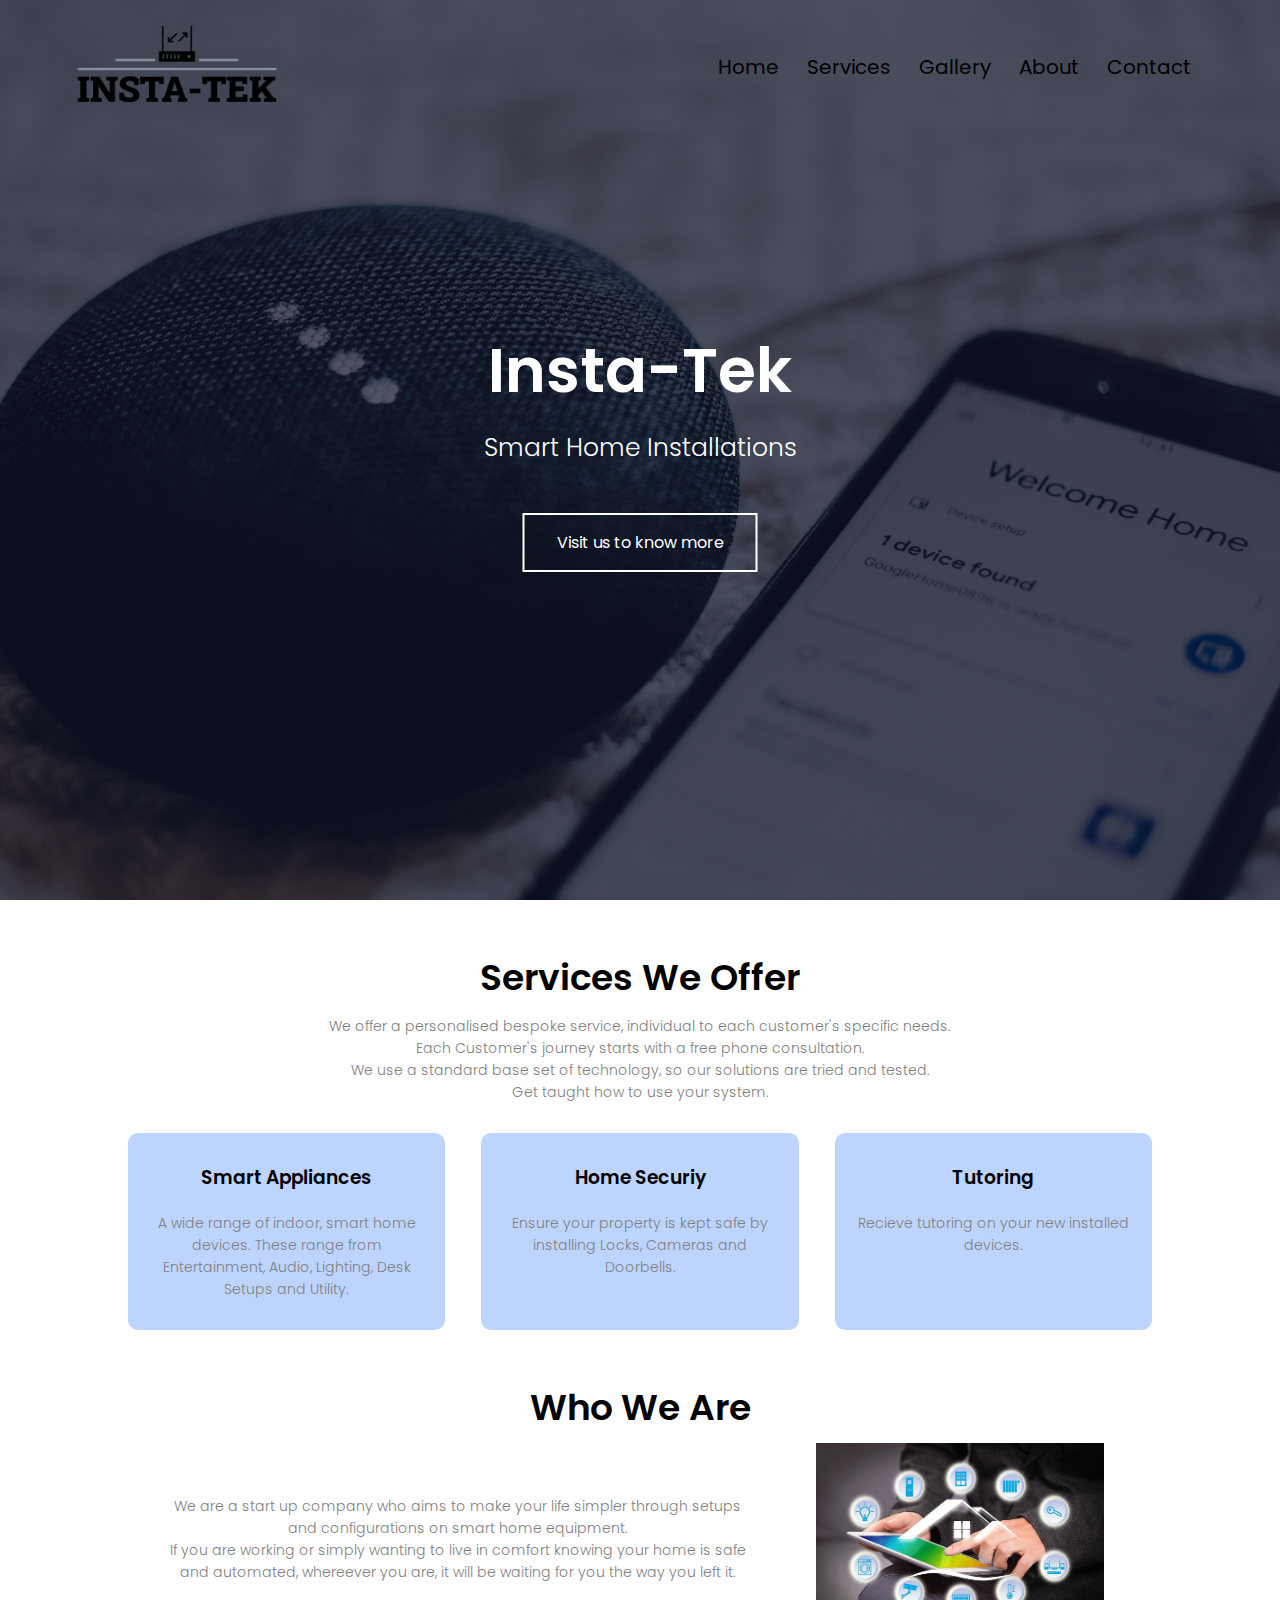
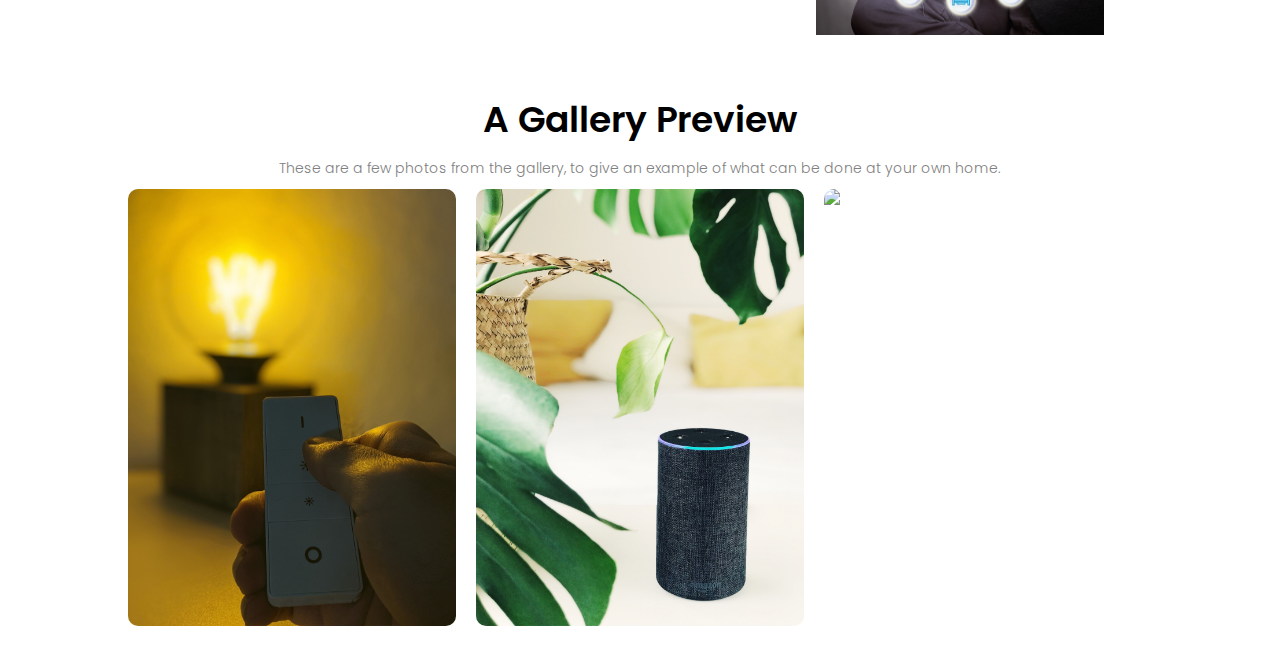
==== index.html @ 764d58a7 "Update index.html" ====
<!DOCTYPE html>
<html>
<head>
    <link rel="stylesheet" type="text/css" href="css/main.css">
    <meta name = 'viewport' content = 'width = device-width'>
    <title>{{ page.title }}</title>
    <link rel = 'preconnect' href = 'https://fonts.gstatic.com'>
    <link href = 'https://fonts.googleapis.com/css2?family=Poppins:wght@100;200;300;400;600;700&display=swap' rel = 'stylesheet'>
    <link rel = 'stylesheet' href = 'https://stackpath.bootstrapcdn.com/font-awesome/4.7.0/css/font-awesome.min.css'>
</head>
        
<body>
    <section class = 'header'>
        <nav>
            <a href = 'index.html'><img src = 'css/images/High Resolution Logo - Transparent Background (1).png'></a>    
            <div class = 'sidenav'>
                <ul id = 'mySidenav'>
                    <i class = 'fa fa-times' id = 'hideMenu' onclick="hideMenu()"></i>
                    <li class = 'hover'><a href = 'index.html'>Home</a></li>
                    <li class = 'hover'><a href = 'Services.html'>Services</a></li>
                    <li class = 'hover'><a href = 'Gallery.html'>Gallery</a></li>
                    <li class = 'hover'><a href = 'About.html'>About</a></li>
                    <li class = 'hover'><a href = 'Contact.html'>Contact</a></li>
                </ul>
            </div>
            <i class = 'fa fa-bars' id = 'showMenu' onclick="showMenu()"></i>
        </nav>    
    </section>
    
<script>
    
    function showMenu(){
        var menu = document.getElementById("mySidenav");
        menu.style.display = 'block';
    }
    
    function hideMenu(){
        var menu = document.getElementById('mySidenav');
        menu.style.display = 'none';
    }
</script>
<style>
    /*Background*/
    .header{
        min-height: 100vh;
        width: 100;
        background-image: linear-gradient(rgba(4,9,30,0.7), rgba(4,9,30,0.7)), url(css/images/banner.jpg); 
        background-position: center;
        background-size: cover;
        position: relative;
    }
</style>
<div class='text-box'>
        <h1>Insta-Tek</h1>
            <p>Smart Home Installations</p>
        <a href = '' class = 'tb-btn'> Visit us to know more</a>
        </div>

<section class = 'services'>
        <h1> Services We Offer </h1>
        <p>We offer a personalised bespoke service, individual to each customer's specific needs.<br>
        Each Customer's journey starts with a free phone consultation.<br>
        We use a standard base set of technology, so our solutions are tried and tested.<br>
        Get taught how to use your system.</p>
        
        <div class = 'row'>
                <div class = 'services-col'>
                        <h3> Smart Appliances </h3>
                        <p> A wide range of indoor, smart home devices. These range from Entertainment, Audio, Lighting, Desk Setups and Utility. </p>
                </div>
                
                <div class = 'services-col'>
                        <h3> Home Securiy </h3>
                        <p> Ensure your property is kept safe by installing Locks, Cameras and Doorbells. </p>
                </div>
                
                <div class = 'services-col'>
                        <h3> Tutoring </h3>
                        <p> Recieve tutoring on your new installed devices. </p>
                </div>
        </div>
</section>

<section class = 'about'>
         <h1> Who We Are </h1>
        <div class = 'box'>
                <div class = 'sidepic'>
                        <b><img src = 'css/images/smarthome.jpg'></b>
                </div>
                <div class = 'text'>
                        <p> We are a start up company who aims to make your life simpler through setups and configurations on smart home equipment. <br>
                        If you are working or simply wanting to live in comfort knowing your home is safe and automated, whereever you are, it will be waiting for you the way you left it. </p>
                </div>
        </div>
 </section>

<section class = 'gallery'>
        <h1> A Gallery Preview </h1>
        <p> These are a few photos from the gallery, to give an example of what can be done at your own home. </p>
        
        <div class = 'row'>
                <div class = 'gallery-col'>
                        <c><img src = 'css/images/light.jpg'></c>
                        <div class = 'layer'>
                                <h3> LIGHTING </h3>
                        </div>
                </div>
                <div class = 'gallery-col'>
                        <c><img src = 'css/images/alexa.jpg'></c>
                        <div class = 'layer'>
                                <h3> VOICE AI </h3>
                        </div>
                </div>
                <div class = 'gallery-col'>
                        <c><img src = 'css/images/phone.jpg'></c>
                        <div class = 'layer'>
                                <h3> CONTROLS </h3>
                        </div>
                </div>
        </div>  
</section>
---- css/main.css ----
/*Main  body amd fonts*/
*{
    margin: 0;
    padding: 0;
    font-family: 'Poppins', sans-serif;
    box-sizing: border-box;
}

/*Background*/
.header{
    min-height: 100vh;
    width: 100;
    background-color: black;
    background-image: linear-gradient(rgba(4,9,30,0.7), rgba(4,9,30,0.7)), url(/css/images/banner.jpg); 
    background-position: center;
    background-size: cover;
    position: relative;
}

/*Navigation bar*/
nav{
    display: flex;
    padding: 2% 6%;
    justify-content: space-between;
    align-items: center;
}
a img{
    width:200px
}
.sidenav{
    flex: 1;
    text-align: right;
}
.sidenav ul li{
    list-style: none;
    display: inline-block;
    padding: 8px 12px;
    position: relative;
}       
.sidenav ul li a{
    color: Black;
    text-decoration: none;
    font-size: 20px;
}
.hover {
    background:
    linear-gradient(currentColor 0 0) bottom 0   left 50% /var(--a, 0) 3px no-repeat,
    linear-gradient(currentColor 0 0) bottom 6px left 50% /var(--b, 0) 3px no-repeat;
    transition:0.5s;
}
.hover:hover{
    --a: 60%;
    --b: 100%;
}

/*Positioning of text box*/
.text-box{
    width: 90%
    color: white;
    position: absolute;
    top: 50%;
    left: 50%;
    transform: translate(-50%,-50%);
    text-align: center;
}
.text-box h1{
    font-size: 62px;
    color: white;
}
.text-box p{
    margin: 10px 0 40px;
    font-size: 25px; 
    color: white;
}
.tb-btn{
    background-color: none;
    border: 2px solid white;
    color: white;
    padding: 15px 32px;
    text-align: center;
    text-decoration: none;
    display: inline-block;
    font-size: 16px;
    margin: 4px 2px;
    cursor: pointer;
}
.tb-btn:hover{
    border: 1px solid white;
    background: white;
    transition: 0.5s;
    color: black;
}

/*Stops nav bar icons from appearing*/
nav i.fa{
    display: none;
}

/*For mobile users*/
@media(max-width: 799px){
    
    a img{
        width:100px
    }    
    .text-box h1{
        font-size: 35px;
        color: white;
    } 
    .text-box p{
        margin: 10px 0 40px;
        font-size: 14px; 
        color: white;
    }
    .sidenav ul{
        position: absolute;
        background-color: lightblue;
        height: 100vh;
        width: 50%;
        top: 0;
        right: 0;
        text-align: right;
        z-index: 2;
        list-style-type: none;
        margin: 0;
        padding: 0;
        transition: 1.5s;
        display:none;
    }
    .sidenav ul li{
        display: block;
        color: black;
        padding: 8px 16px;
        text-decoration: none;
    }    
    .sidenav ul li a{
        color: Black;
        text-decoration: none;
        font-size: 20px;
    }    
    .hover {
        background:
        linear-gradient(white 0 0) left /100% var(--d, 0%) no-repeat;
        transition: 0s;
    }    
    .hover:hover{
        --d: 100%;
        color: white;
    }
    nav i.fa{
        display: block;
        color: black;
        margin: 20px;
        cursor: pointer;
        font: normal normal normal 25px/1 FontAwesome
    }
}

/*services Section*/
.services{
    width: 80%;
    margin: auto;
    text-align: center;
    padding-top: 50px;
}
h1{
    font-size: 36px;
    font-weight: 600;
}
p{
    color: Grey;
    font-size: 14px;
    font-weight: 300;
    line-height: 22px;
    padding: 10px;
}
.row{
    display: flex;
    justify-content: space-between;
}    
.services-col{
    flex-basis: 31%;
    background: #bdd4ff;
    border-radius: 10px;
    margin-top: 2%;
    padding: 20px 12px;
    box-sizing: border-box;
    transition: 0.5s;
}
h3{
    text-align: center;
    font-weight: 600;
    margin: 10px 0;
}
.services-col:hover{
    box-shadow: 0 0 20px 0px rgba(0,0,3,0.5);
}

@media(max-width: 799px){
    .row{
        flex-direction: column;
        padding: 12px 20px;
    }
}

/*about Section*/
.about{
    width: 80%;
    margin: auto;
    text-align: center;
    padding-top: 50px;
}
.box{
    display: flex;
    align-items: center;
    justify-content: center
}
b img{
    margin-top: 2%;
    max-width: 75%
}
.sidepic{
    flex-basis: 70%;
    order: 2;
}
.text{
    padding-left: 20px;
}
.dupe{
    display: none;
}

@media(max-width: 799px){
    .sidepic{
        display: none;
    }
    .dupe{
        display: block:
    }
}
/*gallery Section*/
.gallery{
    width: 80%;
    margin: auto;
    text-align: center;
    padding-top: 50px;
}
.gallery-col{
    flex-basis: 32%;
    border-radius: 10px;
    margin-bottom: 30px;
    position: relative;
    overflow: hidden;
}
.gallery-col img{
    width: 100%;
    display: block;
}
c img{
    max-height: 600px;
}
.layer{
    background: transparent;
    height: 100%;
    width: 100%;
    position: absolute;
    top: 0;
    left: 0;
    transition: 0.5s
}
.layer:hover{
    background: rgba(189,212,255,0.7);
}
.layer h3{
    width:100%;
    font-weight: 500;
    color: black;
    font-size: 25px;
    bottom: 0;
    left: 50%;
    transform: translateX(-50%);
    position: absolute;
    opacity: 0;
    transition: 0.5s
}
.layer:hover h3{
    bottom: 49%;
    opacity: 1;
}
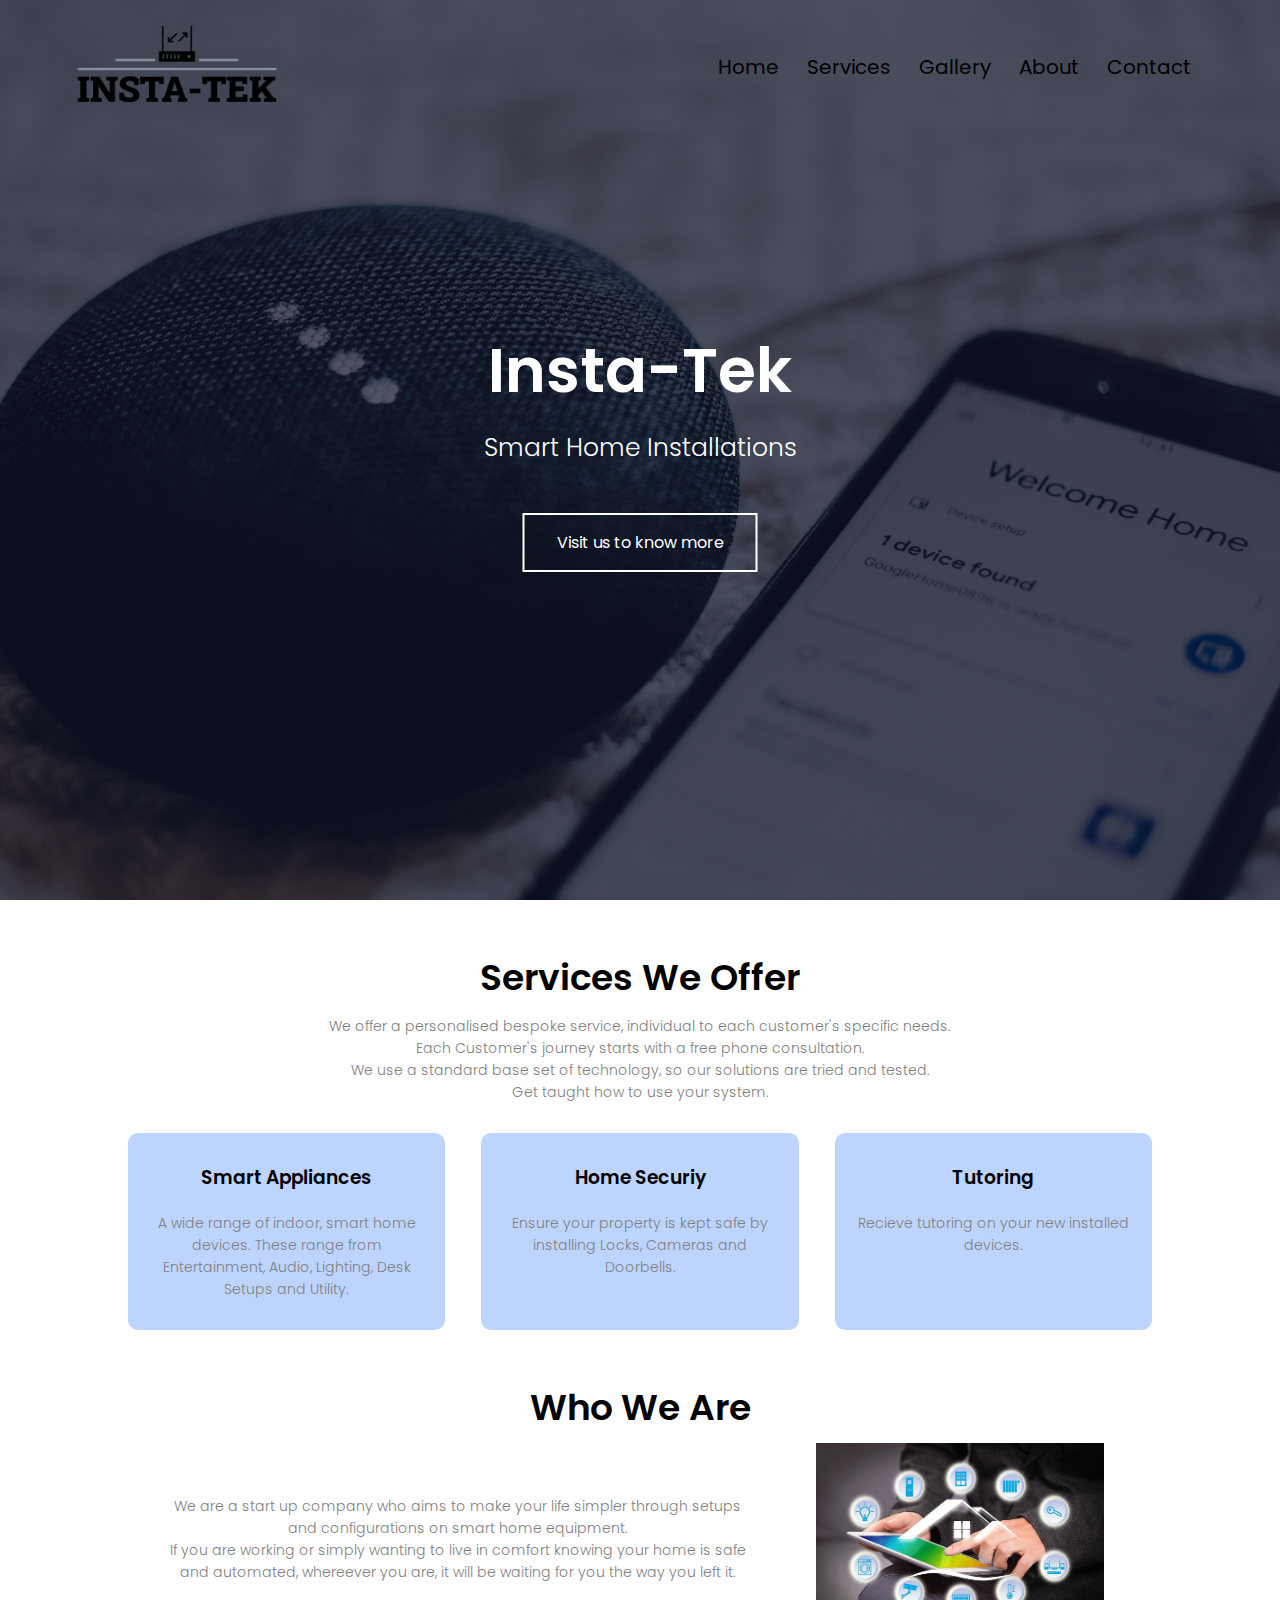
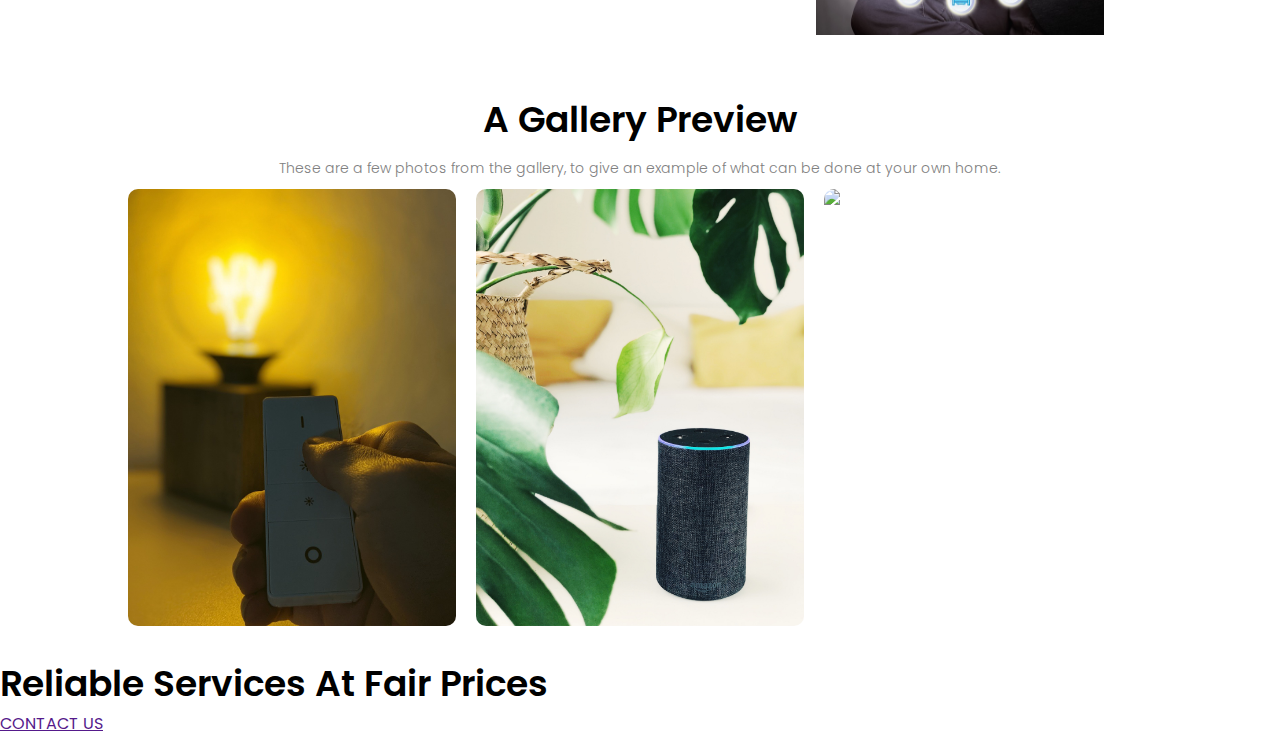
==== commit c8ac4c28: "Update index.html" ====
--- a/index.html
+++ b/index.html
@@ -3,7 +3,7 @@
 <head>
     <link rel="stylesheet" type="text/css" href="css/main.css">
     <meta name = 'viewport' content = 'width = device-width'>
-    <title>{{ page.title }}</title>
+    <title> Home </title>
     <link rel = 'preconnect' href = 'https://fonts.gstatic.com'>
     <link href = 'https://fonts.googleapis.com/css2?family=Poppins:wght@100;200;300;400;600;700&display=swap' rel = 'stylesheet'>
     <link rel = 'stylesheet' href = 'https://stackpath.bootstrapcdn.com/font-awesome/4.7.0/css/font-awesome.min.css'>
@@ -119,3 +119,21 @@
                 </div>
         </div>  
 </section>
+
+<section class = 'contact'>
+    <h1> Reliable Services At Fair Prices </h1>
+    <a href = ''> CONTACT US</a>
+</section>
+<style>
+    .constact
+        min-height: 100px auto;
+        width: 100%;
+        background-image: linear-gradient(rgba(4,9,30,0.7), rgba(4,9,30,0.7)), url(css/images/home.jpg); 
+        background-position: center;
+        background-size: cover;
+        position: relative;
+    }
+</style>    
+        
+        
+        
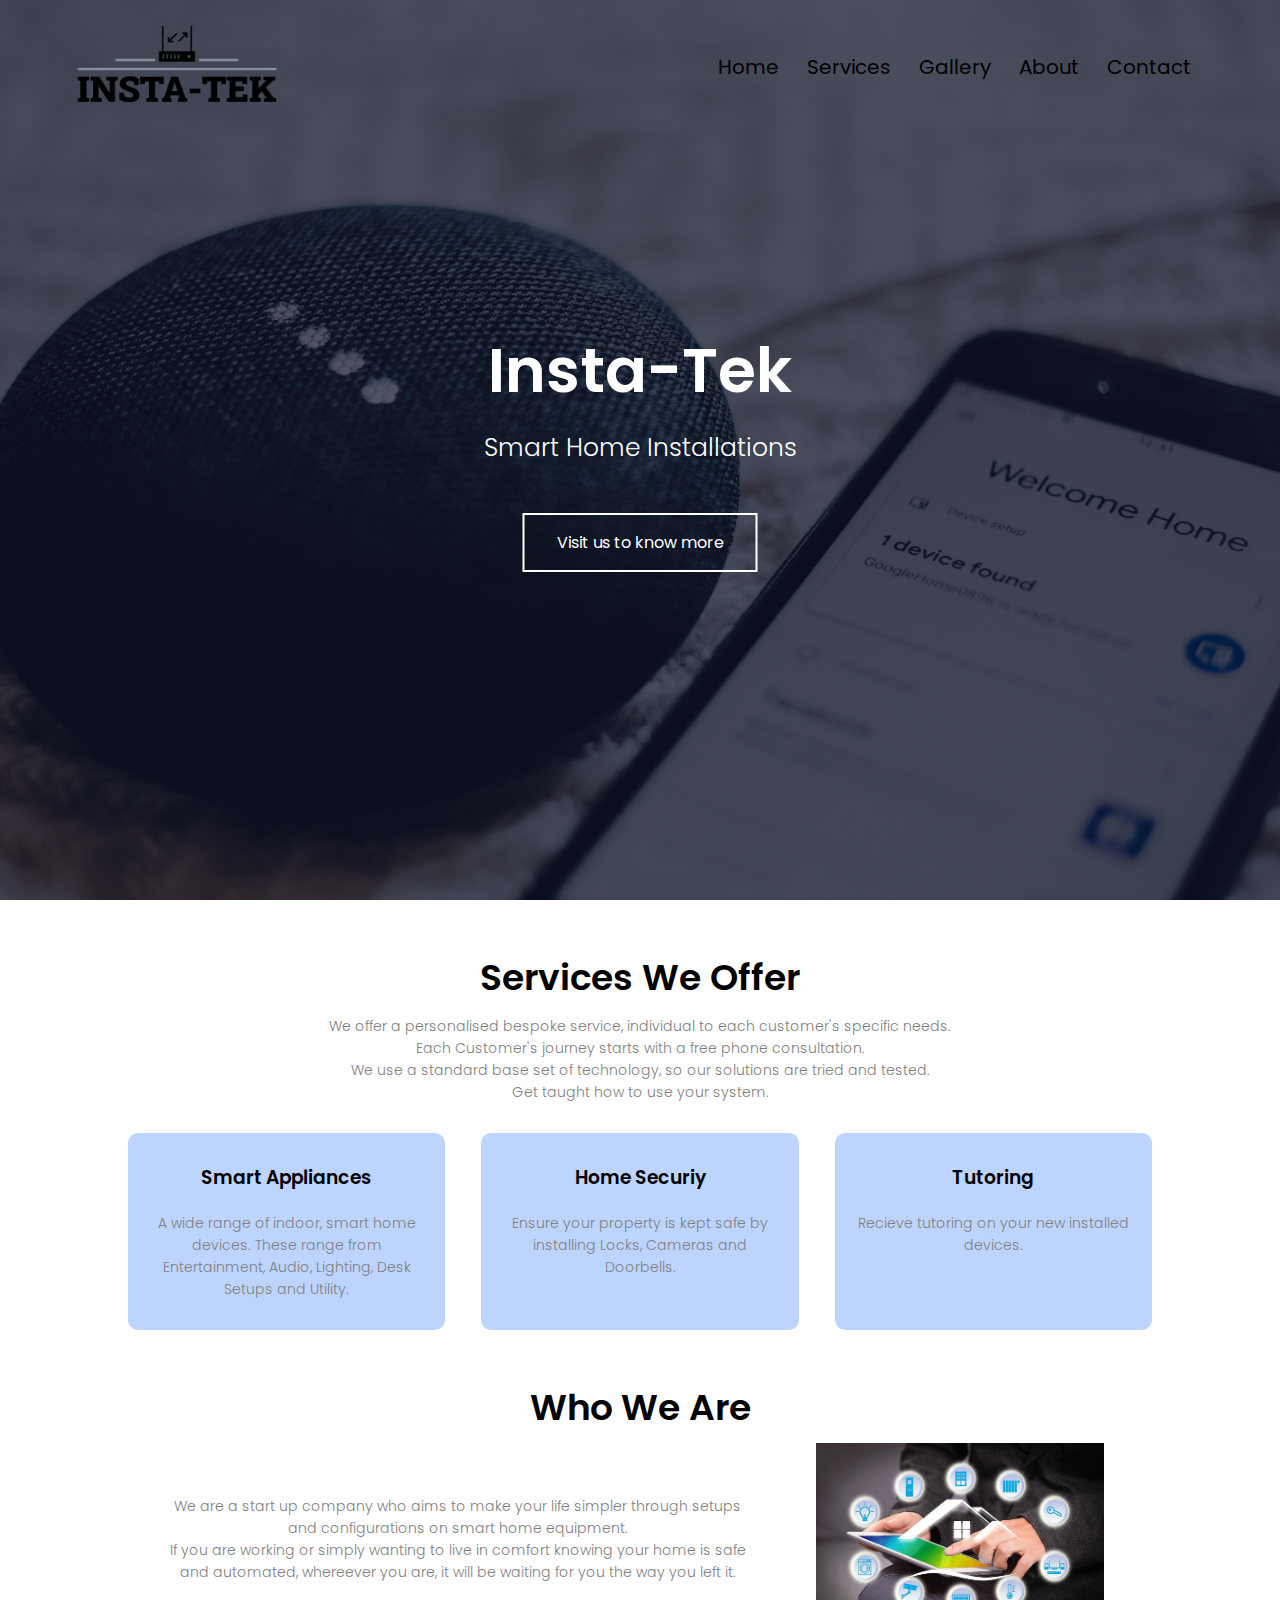
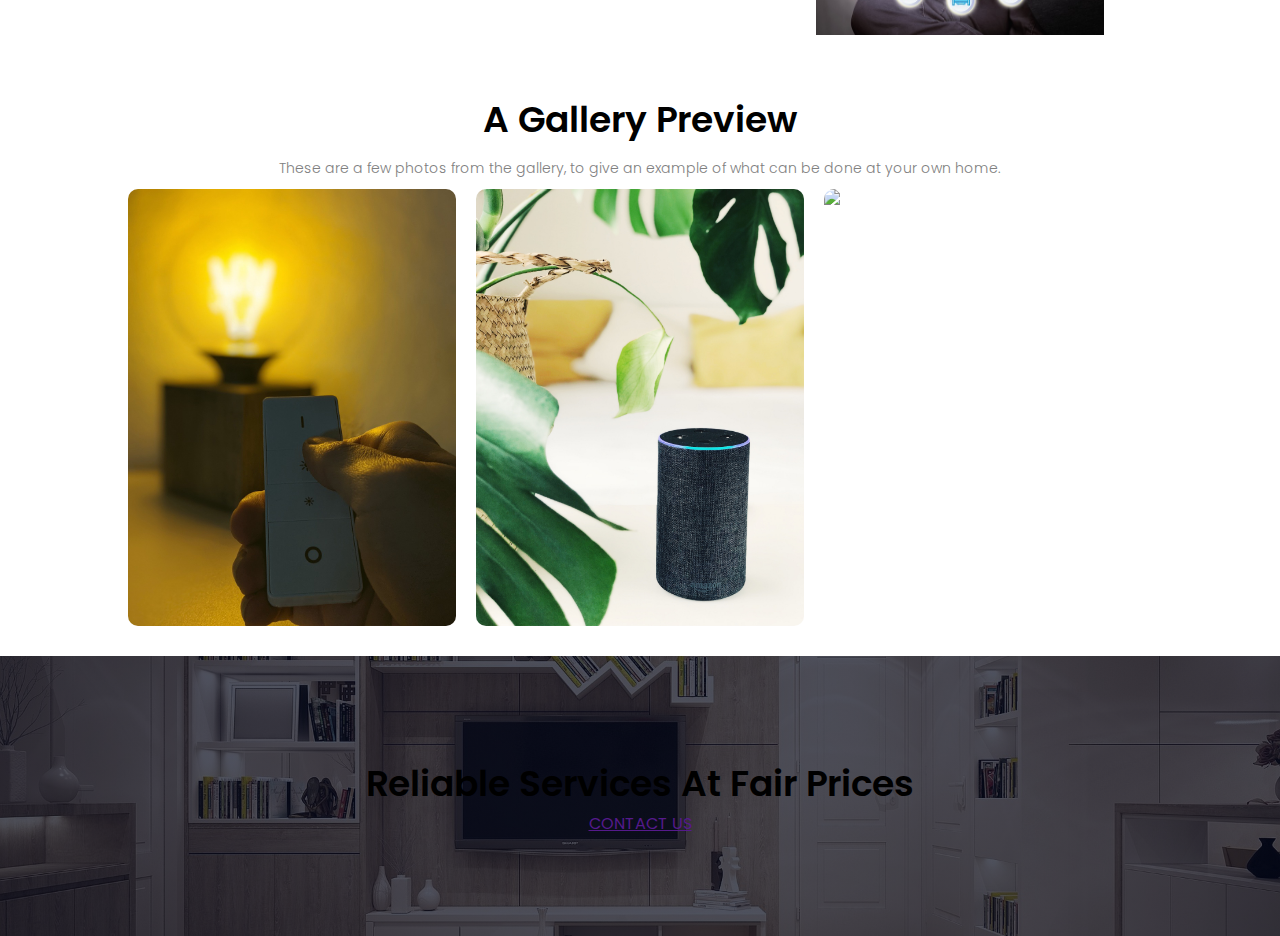
==== commit cd95d5b6: "Update index.html" ====
--- a/index.html
+++ b/index.html
@@ -125,13 +125,14 @@
     <a href = ''> CONTACT US</a>
 </section>
 <style>
-    .constact
+    .contact{
         min-height: 100px auto;
         width: 100%;
         background-image: linear-gradient(rgba(4,9,30,0.7), rgba(4,9,30,0.7)), url(css/images/home.jpg); 
         background-position: center;
         background-size: cover;
-        position: relative;
+        text-align: center;
+        padding: 100px 0;
     }
 </style>    
         
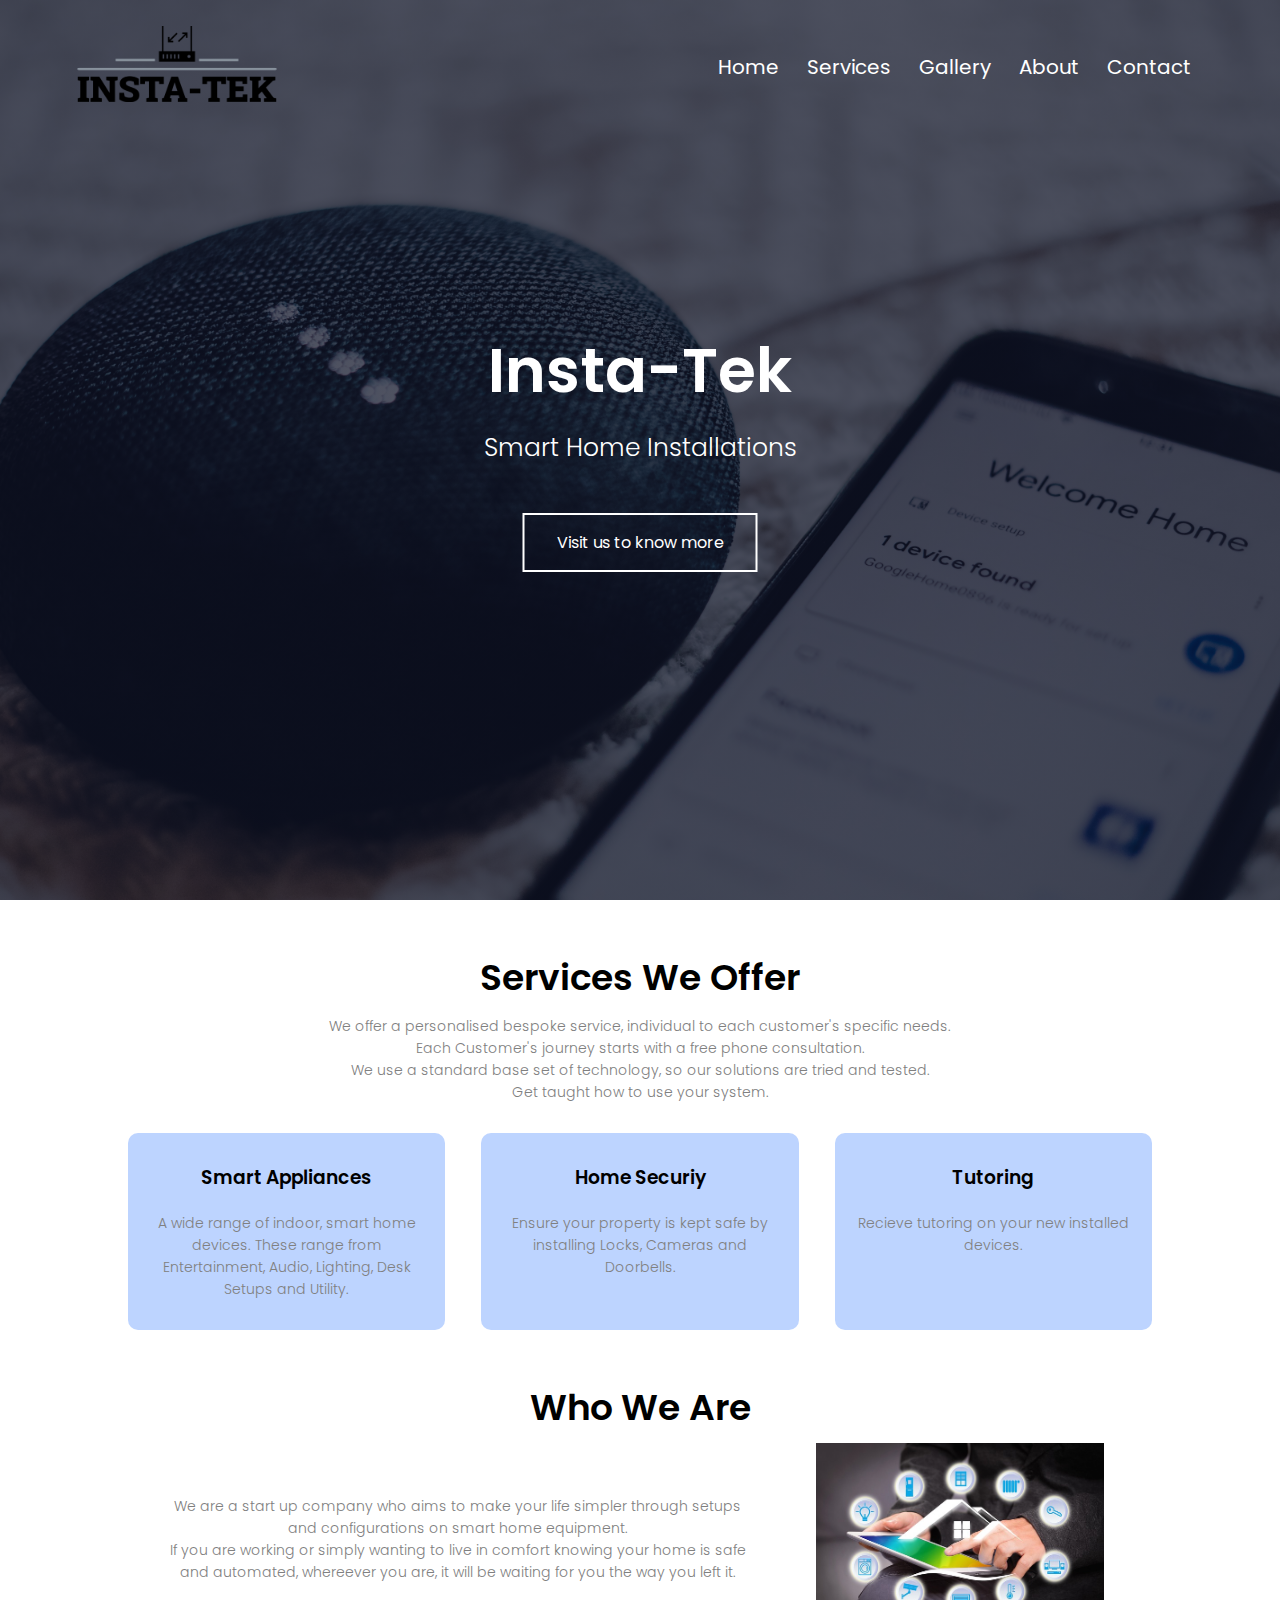
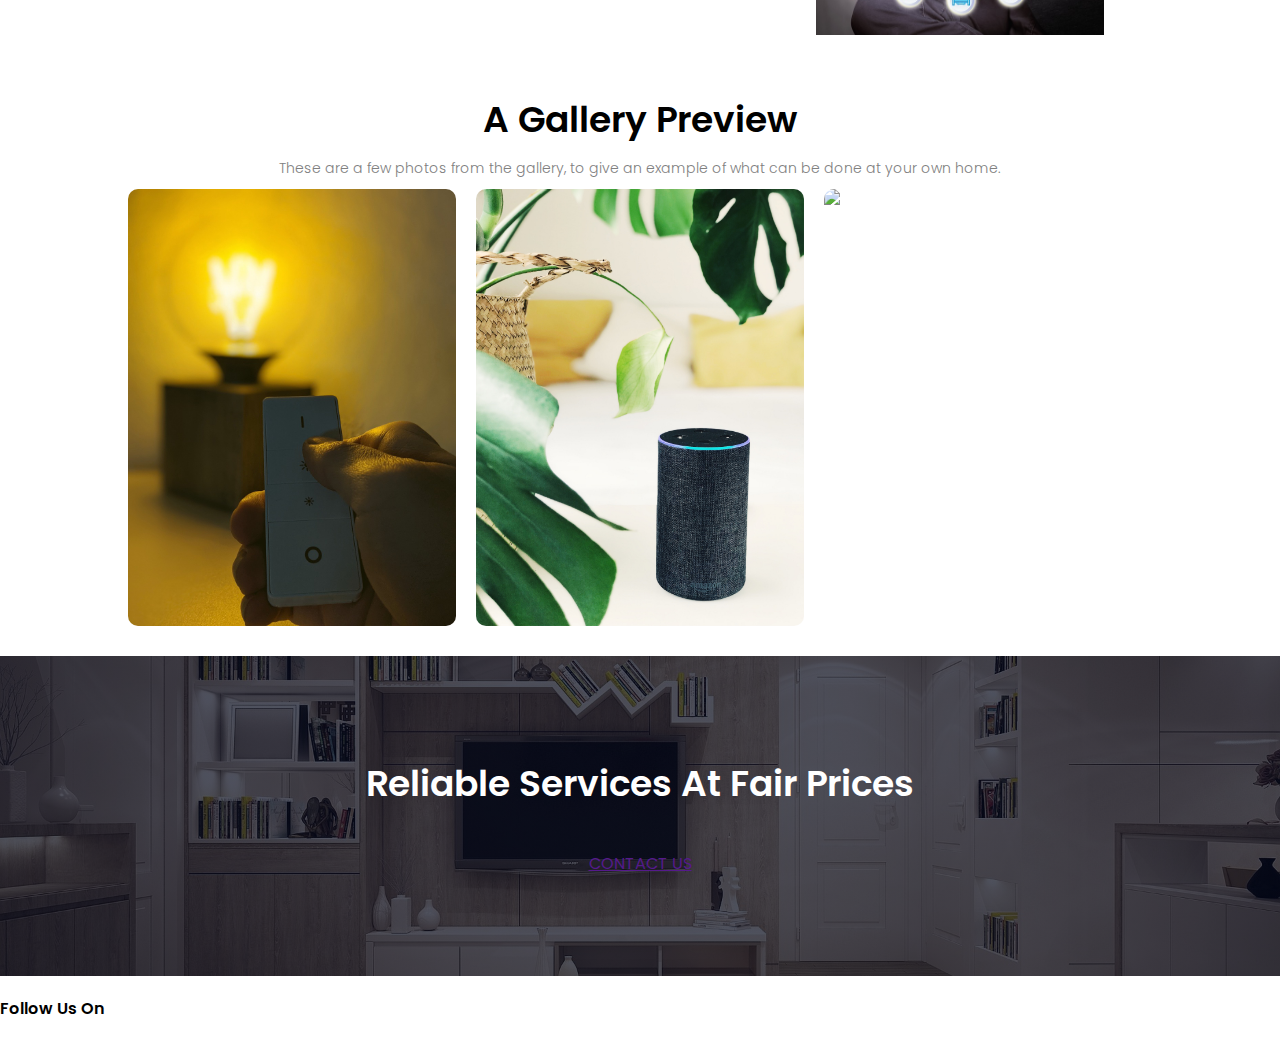
==== commit 2208938b: "Update index.html" ====
--- a/index.html
+++ b/index.html
@@ -135,6 +135,10 @@
         padding: 100px 0;
     }
 </style>    
+
+<section class = 'footer'>
+    <h4> Follow Us On </h4>
+</section>
         
         
         
--- a/css/main.css
+++ b/css/main.css
@@ -38,7 +38,7 @@
     position: relative;
 }       
 .sidenav ul li a{
-    color: Black;
+    color: White;
     text-decoration: none;
     font-size: 20px;
 }
@@ -286,3 +286,26 @@
     bottom: 49%;
     opacity: 1;
 }
+
+.contact h1{
+    color: White;
+    margin-bottom: 40px;
+    padding: 0;
+}
+
+@media(max-width: 799px){
+    .contact h1{
+        font-size: 25px;
+    }
+}
+
+.footer{
+    width: 100%;
+    text-align: center:
+        padding: 30px 0;
+}
+.footer h4{
+    margin-bottom: 25px;
+    margin-top: 20px;
+    font-weight: 600;
+}
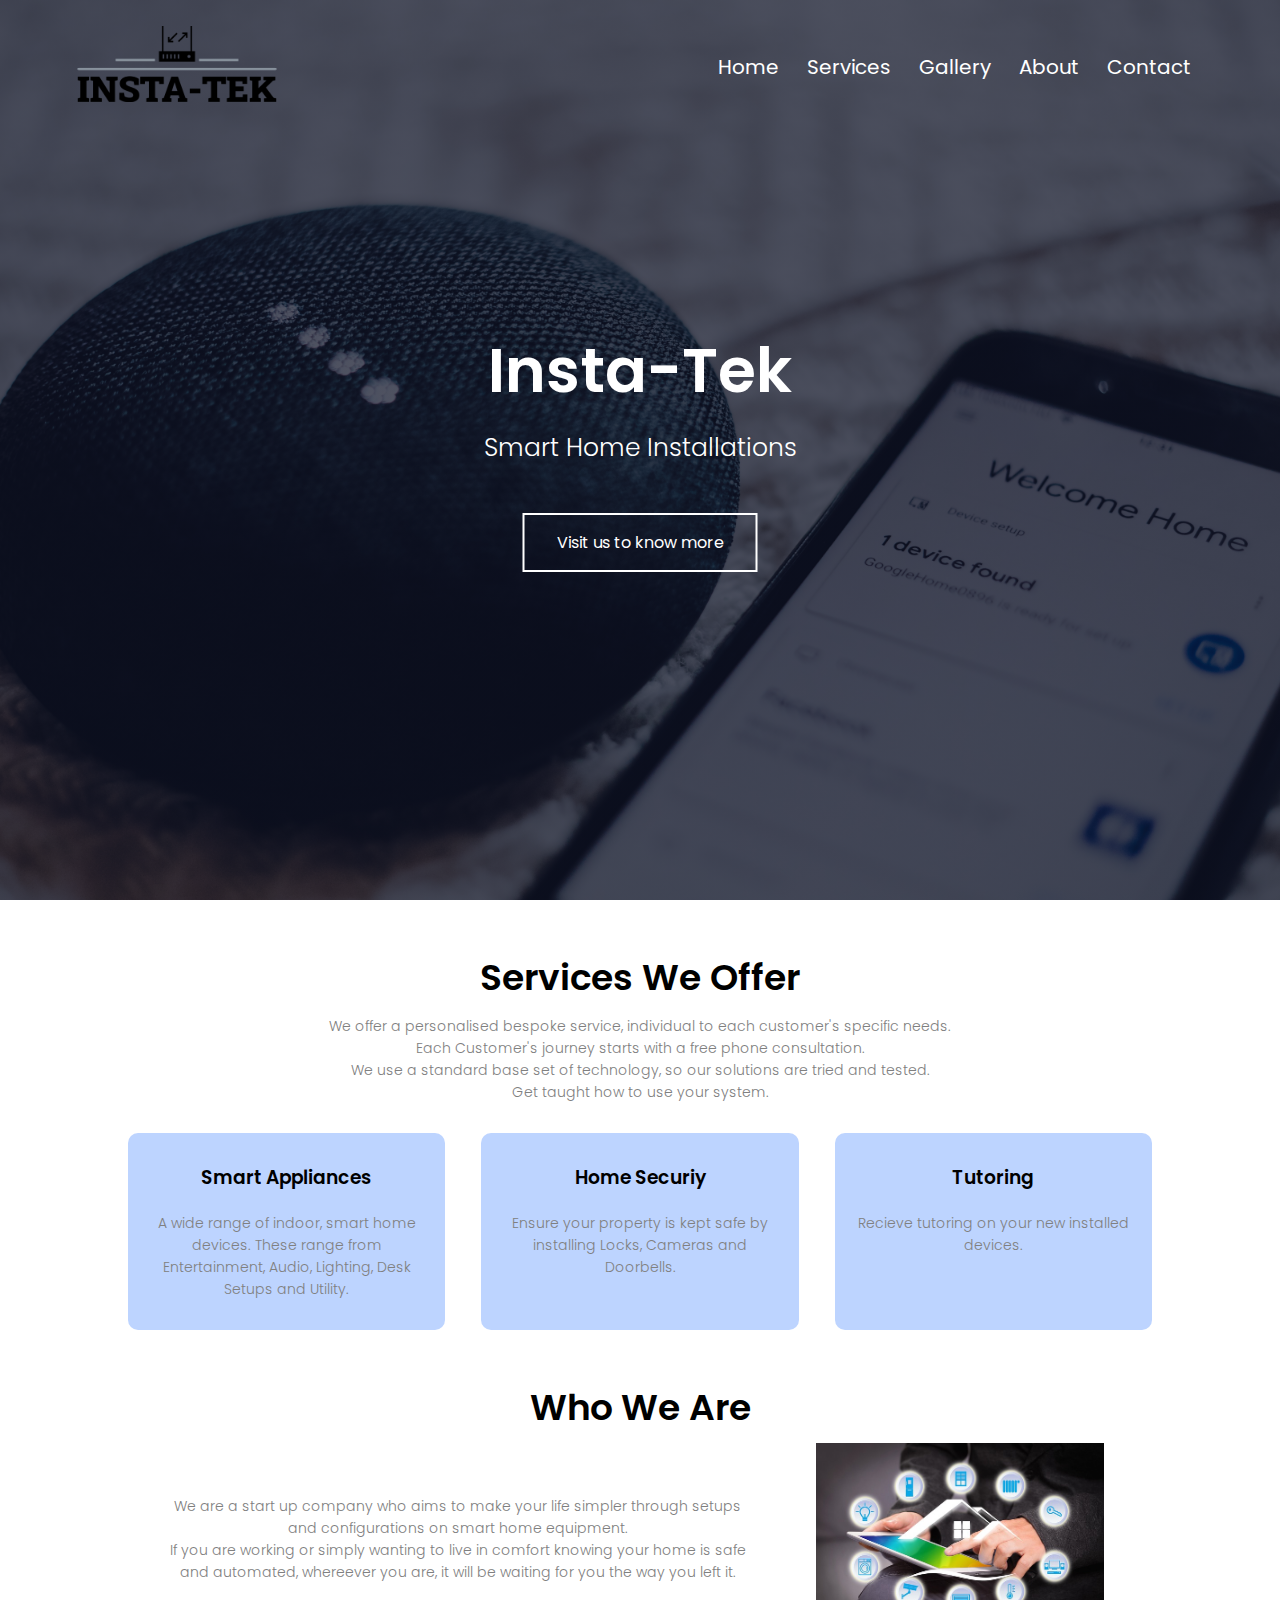
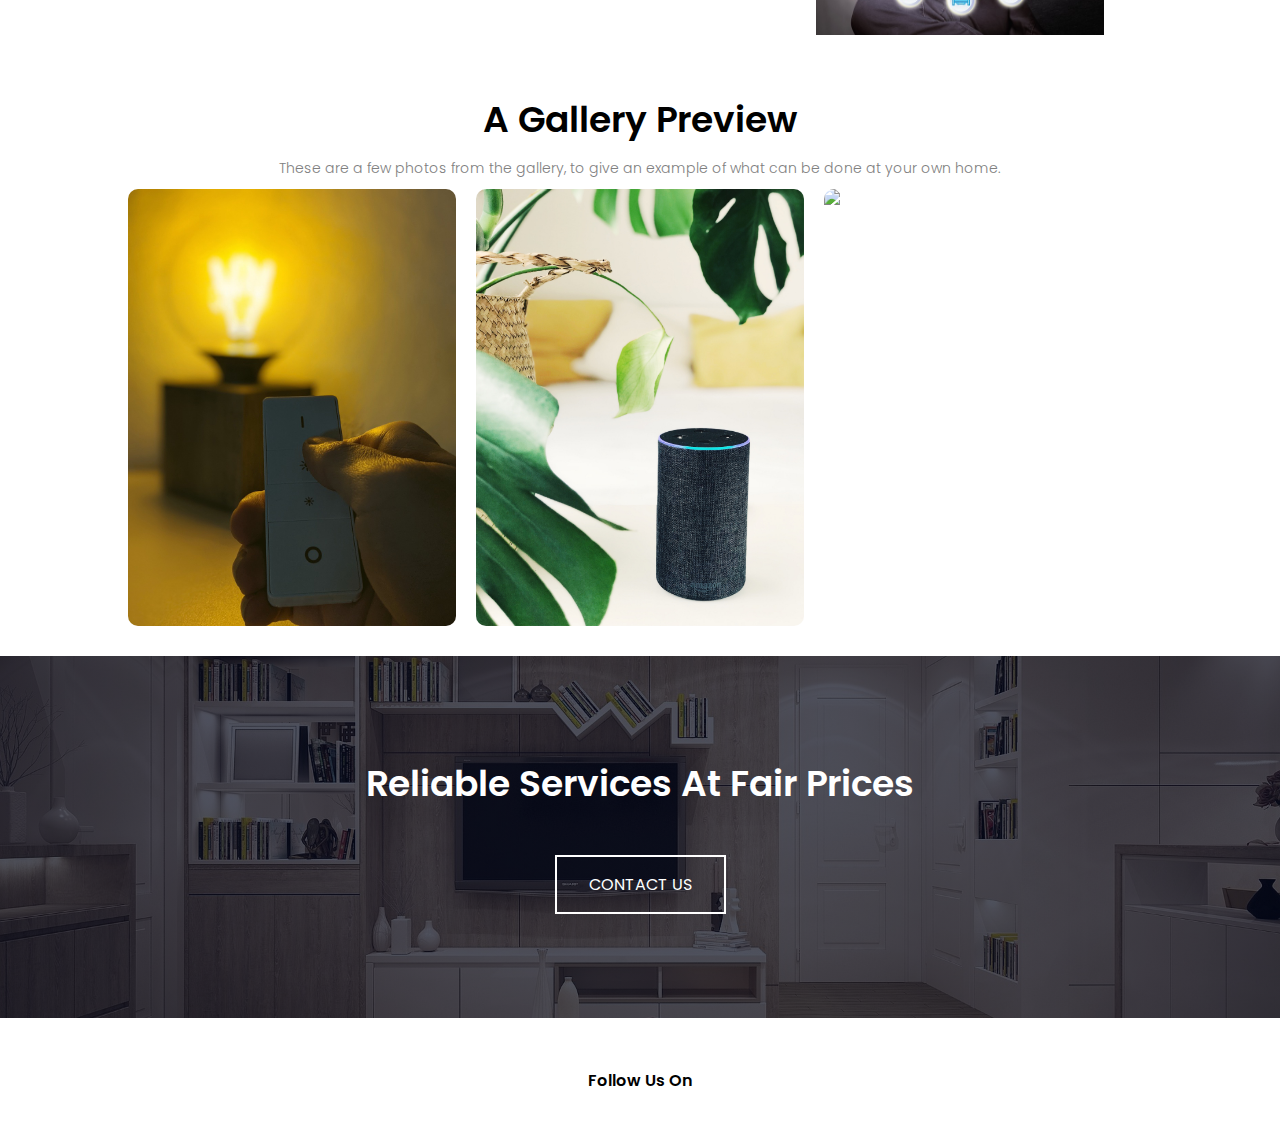
==== commit 5cbeb520: "Update index.html" ====
--- a/index.html
+++ b/index.html
@@ -122,7 +122,7 @@
 
 <section class = 'contact'>
     <h1> Reliable Services At Fair Prices </h1>
-    <a href = ''> CONTACT US</a>
+    <a href = '' class = 'tb-btn'> CONTACT US</a>
 </section>
 <style>
     .contact{
--- a/css/main.css
+++ b/css/main.css
@@ -301,8 +301,8 @@
 
 .footer{
     width: 100%;
-    text-align: center:
-        padding: 30px 0;
+    text-align: center;
+    padding: 30px 0;
 }
 .footer h4{
     margin-bottom: 25px;
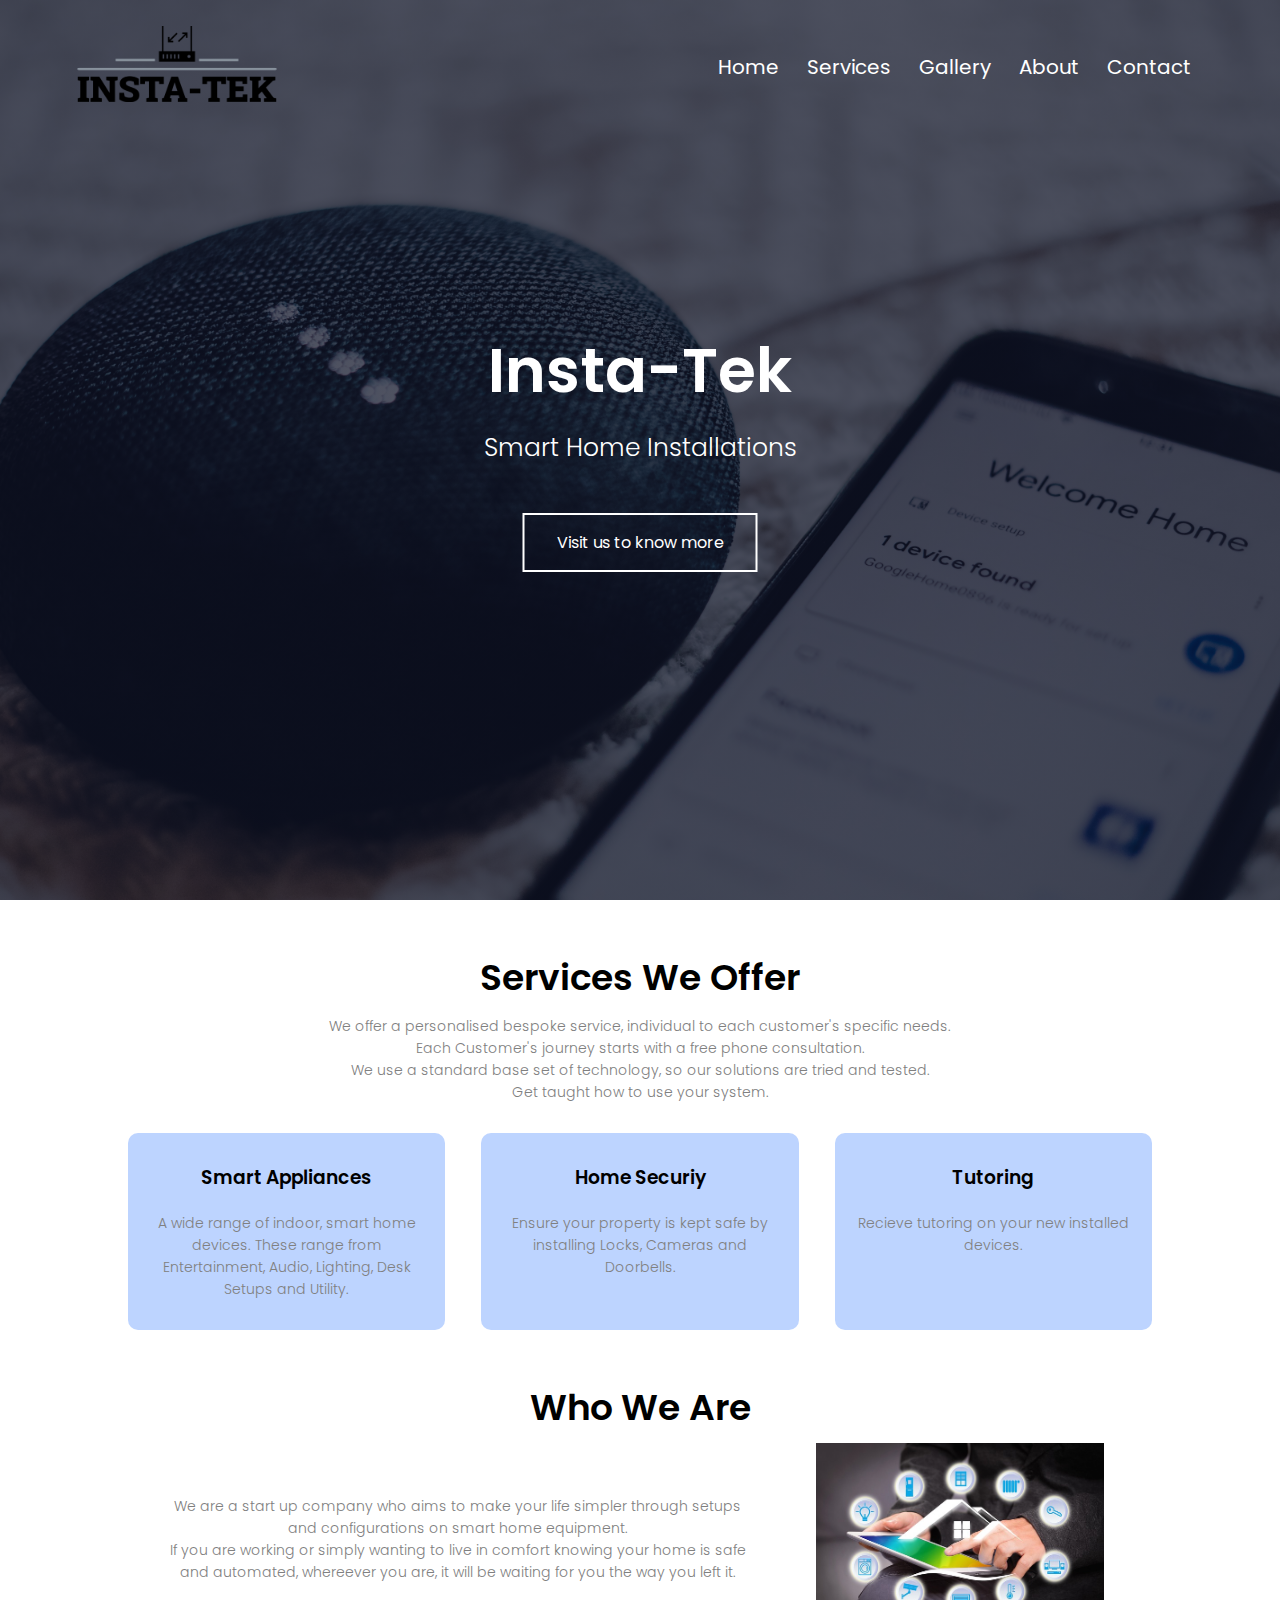
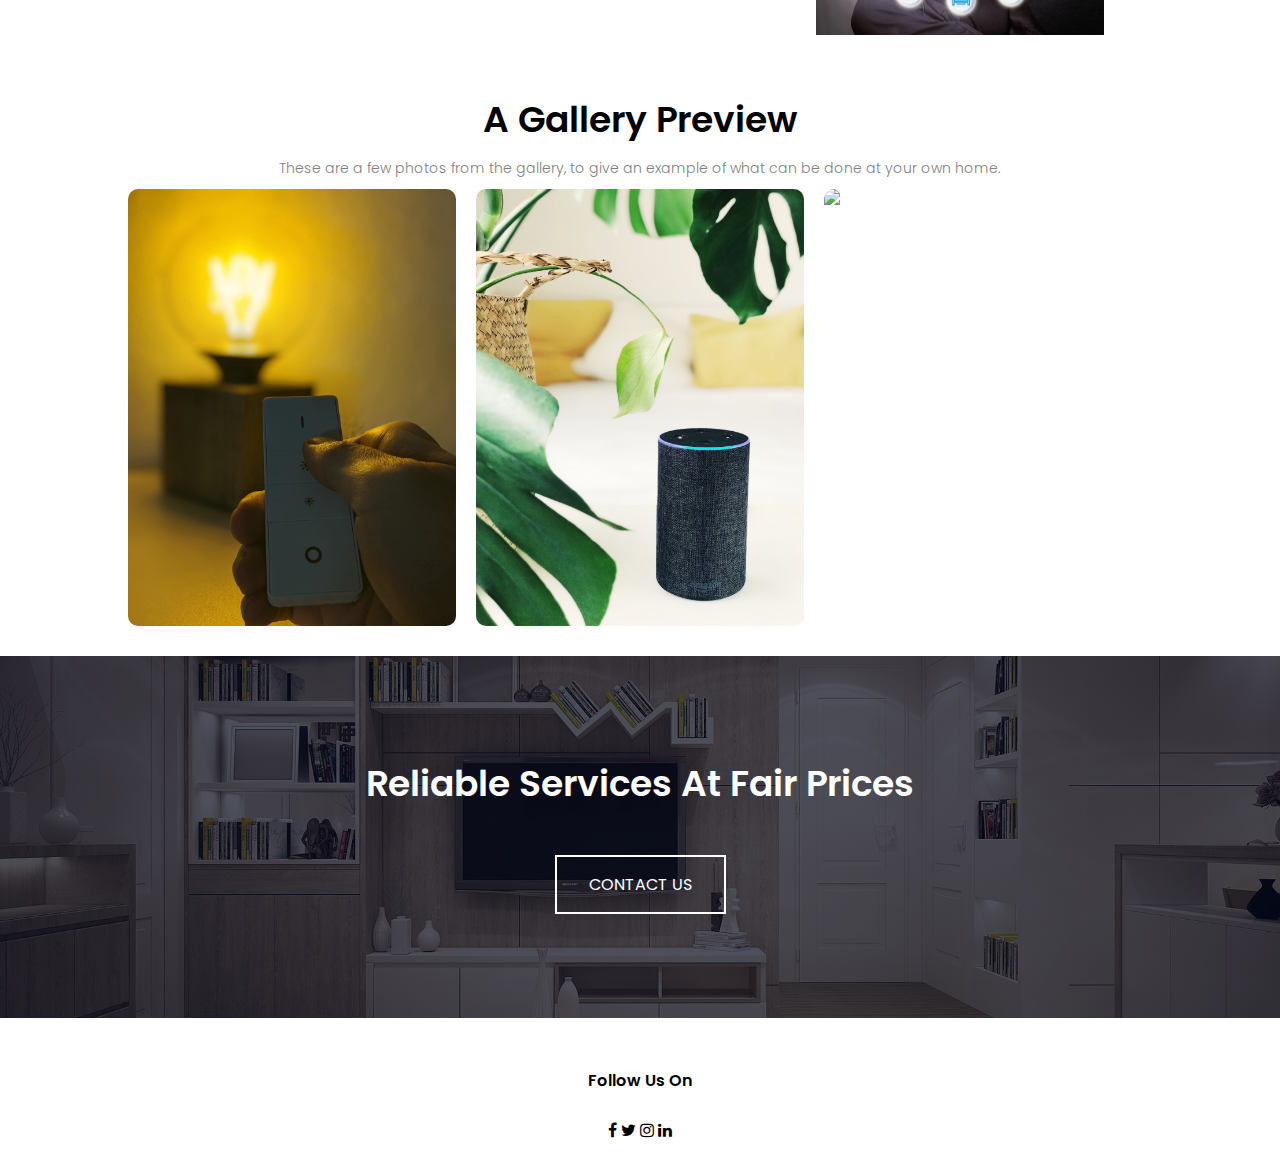
==== commit 3adaaac8: "Update index.html" ====
--- a/index.html
+++ b/index.html
@@ -138,6 +138,12 @@
 
 <section class = 'footer'>
     <h4> Follow Us On </h4>
+    <div class = 'icons'>
+        <i class = 'fa fa-facebook'></i>
+        <i class = 'fa fa-twitter'></i>
+        <i class = 'fa fa-instagram'></i>
+        <i class = 'fa fa-linkedin'></i>
+    </div>
 </section>
         
         
